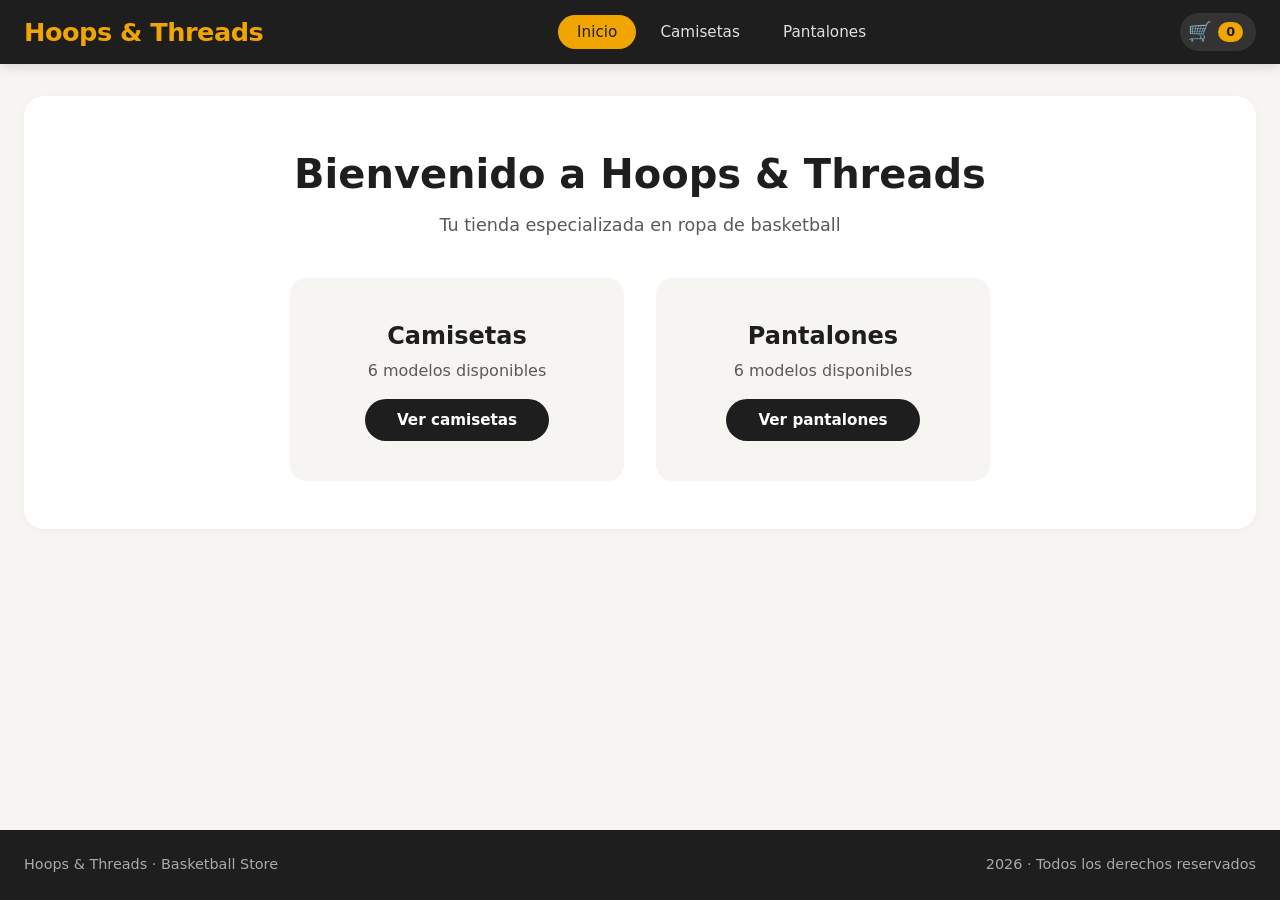
==== index.html @ cb8c3f82 "initial commit" ====
<!DOCTYPE html>
<html lang="es">
<head>
  <meta charset="UTF-8">
  <meta name="viewport" content="width=device-width, initial-scale=1.0">
  <title>Hoops & Threads · Tienda Basketball</title>
  <link rel="stylesheet" href="css/styles.css">
</head>
<body>

  <!-- Barra de navegación superior -->
  <nav class="navbar">
    <div class="nav-container">
      <div class="nav-logo">
        <a href="index.html">Hoops & Threads</a>
      </div>
      <ul class="nav-menu">
        <li><a href="index.html" class="nav-link active">Inicio</a></li>
        <li><a href="camisetas.html" class="nav-link">Camisetas</a></li>
        <li><a href="pantalones.html" class="nav-link">Pantalones</a></li>
      </ul>
      <div class="nav-cart">
        <span class="cart-icon">🛒</span>
        <span class="cart-count">0</span>
      </div>
    </div>
  </nav>

  <!-- Contenido principal -->
  <main class="main-content">
    <div class="container">
      <section class="welcome-section">
        <h1>Bienvenido a Hoops & Threads</h1>
        <p>Tu tienda especializada en ropa de basketball</p>
        <div class="category-preview">
          <div class="preview-card">
            <h3>Camisetas</h3>
            <p>6 modelos disponibles</p>
            <a href="camisetas.html" class="preview-btn">Ver camisetas</a>
          </div>
          <div class="preview-card">
            <h3>Pantalones</h3>
            <p>6 modelos disponibles</p>
            <a href="pantalones.html" class="preview-btn">Ver pantalones</a>
          </div>
        </div>
      </section>
    </div>
  </main>

  <!-- Footer -->
  <footer class="store-footer">
    <div class="container">
      <span>Hoops & Threads · Basketball Store</span>
      <span>2026 · Todos los derechos reservados</span>
    </div>
  </footer>

</body>
</html>
---- css/styles.css ----
/* ========== styles.css ========== */
* {
  margin: 0;
  padding: 0;
  box-sizing: border-box;
}

body {
  font-family: system-ui, -apple-system, 'Segoe UI', Roboto, sans-serif;
  background: #f7f5f2;
  color: #1e1e1e;
  line-height: 1.5;
  min-height: 100vh;
  display: flex;
  flex-direction: column;
}

/* ========== BARRA DE NAVEGACIÓN ========== */
.navbar {
  background: #1e1e1e;
  padding: 0.8rem 0;
  position: sticky;
  top: 0;
  z-index: 1000;
  box-shadow: 0 2px 12px rgba(0,0,0,0.15);
}

.nav-container {
  max-width: 1400px;
  margin: 0 auto;
  padding: 0 1.5rem;
  display: flex;
  justify-content: space-between;
  align-items: center;
  flex-wrap: wrap;
  gap: 0.8rem;
}

.nav-logo a {
  color: #f0a500;
  font-size: 1.6rem;
  font-weight: 800;
  text-decoration: none;
  letter-spacing: -0.5px;
}

.nav-menu {
  display: flex;
  list-style: none;
  gap: 0.3rem;
  flex-wrap: wrap;
}

.nav-menu li a {
  color: #e0e0e0;
  text-decoration: none;
  padding: 0.5rem 1.2rem;
  border-radius: 40px;
  font-weight: 500;
  font-size: 0.95rem;
  transition: all 0.2s;
}

.nav-menu li a:hover {
  background: #333;
  color: white;
}

.nav-menu li a.active {
  background: #f0a500;
  color: #1e1e1e;
}

.nav-cart {
  display: flex;
  align-items: center;
  gap: 0.4rem;
  background: #333;
  padding: 0.3rem 0.8rem 0.3rem 0.5rem;
  border-radius: 40px;
  color: white;
  font-weight: 500;
  font-size: 0.9rem;
}

.cart-icon {
  font-size: 1.2rem;
}

.cart-count {
  background: #f0a500;
  color: #1e1e1e;
  padding: 0.05rem 0.5rem;
  border-radius: 40px;
  font-weight: 700;
  font-size: 0.8rem;
  min-width: 20px;
  text-align: center;
}

/* ========== CONTENIDO PRINCIPAL ========== */
.main-content {
  flex: 1;
  padding: 2rem 1.5rem;
}

.container {
  max-width: 1400px;
  margin: 0 auto;
}

/* ========== SECCIÓN DE BIENVENIDA (index) ========== */
.welcome-section {
  background: white;
  padding: 3rem 2rem;
  border-radius: 20px;
  text-align: center;
  box-shadow: 0 2px 8px rgba(0,0,0,0.04);
}

.welcome-section h1 {
  font-size: 2.5rem;
  color: #1e1e1e;
  margin-bottom: 0.5rem;
}

.welcome-section > p {
  color: #5a5a5a;
  font-size: 1.1rem;
  margin-bottom: 2.5rem;
}

.category-preview {
  display: grid;
  grid-template-columns: repeat(auto-fit, minmax(250px, 1fr));
  gap: 2rem;
  margin-top: 1rem;
  max-width: 700px;
  margin-left: auto;
  margin-right: auto;
}

.preview-card {
  background: #f7f5f2;
  padding: 2.5rem 1.5rem;
  border-radius: 16px;
  transition: transform 0.2s;
}

.preview-card:hover {
  transform: translateY(-4px);
}

.preview-card h3 {
  font-size: 1.5rem;
  margin-bottom: 0.3rem;
}

.preview-card p {
  color: #5a5a5a;
  margin-bottom: 1rem;
}

.preview-btn {
  display: inline-block;
  background: #1e1e1e;
  color: white;
  text-decoration: none;
  padding: 0.6rem 2rem;
  border-radius: 40px;
  font-weight: 600;
  font-size: 0.95rem;
  transition: background 0.2s;
}

.preview-btn:hover {
  background: #f0a500;
  color: #1e1e1e;
}

/* ========== ENCABEZADO DE SECCIÓN ========== */
.section-header {
  display: flex;
  justify-content: space-between;
  align-items: center;
  margin-bottom: 2rem;
  padding-bottom: 0.5rem;
  border-bottom: 3px solid #f0a500;
}

.section-header h2 {
  font-size: 2.2rem;
  font-weight: 700;
}

.section-header .product-count {
  background: #f0a500;
  color: #1e1e1e;
  padding: 0.2rem 1.2rem;
  border-radius: 40px;
  font-weight: 600;
  font-size: 1rem;
}

/* ========== CUADRÍCULA DE PRODUCTOS ========== */
.product-grid {
  display: grid;
  grid-template-columns: repeat(auto-fill, minmax(280px, 1fr));
  gap: 2.5rem;
  margin-bottom: 2rem;
}

/* ========== TARJETA DE PRODUCTO ========== */
.product-card {
  background: white;
  border-radius: 24px;
  padding: 1.5rem 1.2rem 1.5rem;
  box-shadow: 0 6px 18px rgba(0, 0, 0, 0.04);
  transition: transform 0.15s ease, box-shadow 0.15s ease;
  display: flex;
  flex-direction: column;
  align-items: center;
  text-align: center;
  border: 1px solid #ebebeb;
}

.product-card:hover {
  transform: translateY(-6px);
  box-shadow: 0 16px 32px rgba(0, 0, 0, 0.08);
  border-color: #f0a500;
}

/* ========== IMAGEN DEL PRODUCTO ========== */
.product-image {
  width: 100%;
  aspect-ratio: 1 / 1;
  background: #f0eee9;
  border-radius: 20px;
  display: flex;
  align-items: center;
  justify-content: center;
  margin-bottom: 1rem;
  overflow: hidden;
  position: relative;
  min-height: 250px;
}

.product-image img {
  width: 100%;
  height: 100%;
  object-fit: cover;
  display: block;
  transition: transform 0.3s ease;
}

.product-card:hover .product-image img {
  transform: scale(1.03);
}

.product-image .placeholder {
  color: #9a9a9a;
  font-size: 0.9rem;
  text-align: center;
  padding: 1rem;
}

.product-name {
  font-weight: 700;
  font-size: 1.2rem;
  margin: 0.2rem 0 0.1rem;
}

.product-price {
  font-weight: 600;
  color: #1e1e1e;
  background: #f0eee9;
  padding: 0.2rem 1rem;
  border-radius: 40px;
  font-size: 1rem;
  margin: 0.3rem 0 0.2rem;
}

.product-tag {
  font-size: 0.75rem;
  text-transform: uppercase;
  letter-spacing: 0.5px;
  background: #1e1e1e;
  color: white;
  padding: 0.2rem 0.9rem;
  border-radius: 30px;
  margin-top: 0.2rem;
}

.btn-add {
  margin-top: 0.8rem;
  background: #1e1e1e;
  border: none;
  color: white;
  font-weight: 600;
  padding: 0.6rem 1.8rem;
  border-radius: 40px;
  cursor: pointer;
  transition: background 0.15s;
  font-size: 0.9rem;
  letter-spacing: 0.3px;
  width: 100%;
  max-width: 180px;
}

.btn-add:hover {
  background: #f0a500;
  color: #1e1e1e;
}

.btn-add:active {
  transform: scale(0.96);
}

/* ========== FOOTER ========== */
.store-footer {
  background: #1e1e1e;
  color: #aaa;
  padding: 1.5rem 0;
  margin-top: auto;
}

.store-footer .container {
  display: flex;
  justify-content: space-between;
  flex-wrap: wrap;
  gap: 0.5rem;
  padding: 0 1.5rem;
  font-size: 0.9rem;
}

/* ========== RESPONSIVE ========== */
@media (max-width: 1024px) {
  .product-grid {
    grid-template-columns: repeat(auto-fill, minmax(240px, 1fr));
    gap: 2rem;
  }
}

@media (max-width: 768px) {
  .nav-container {
    flex-direction: column;
    align-items: stretch;
    gap: 0.5rem;
  }
  
  .nav-menu {
    justify-content: center;
  }
  
  .nav-menu li a {
    padding: 0.4rem 0.8rem;
    font-size: 0.85rem;
  }
  
  .nav-cart {
    align-self: center;
  }
  
  .welcome-section h1 {
    font-size: 2rem;
  }
  
  .category-preview {
    grid-template-columns: 1fr;
    max-width: 350px;
    margin: 0 auto;
  }
  
  .product-grid {
    grid-template-columns: repeat(auto-fill, minmax(200px, 1fr));
    gap: 1.5rem;
  }
  
  .section-header {
    flex-direction: column;
    align-items: flex-start;
    gap: 0.3rem;
  }
  
  .section-header h2 {
    font-size: 1.8rem;
  }
  
  .product-image {
    min-height: 200px;
  }
  
  .store-footer .container {
    flex-direction: column;
    align-items: center;
    text-align: center;
  }
}

@media (max-width: 480px) {
  .nav-menu {
    flex-wrap: wrap;
    gap: 0.2rem;
  }
  
  .nav-menu li a {
    font-size: 0.8rem;
    padding: 0.3rem 0.6rem;
  }
  
  .nav-logo a {
    font-size: 1.2rem;
  }
  
  .product-grid {
    grid-template-columns: 1fr 1fr;
    gap: 1rem;
  }
  
  .product-card {
    padding: 1rem 0.8rem 1rem;
  }
  
  .product-image {
    min-height: 150px;
  }
  
  .product-name {
    font-size: 1rem;
  }
  
  .btn-add {
    font-size: 0.8rem;
    padding: 0.4rem 1rem;
    max-width: 140px;
  }
}
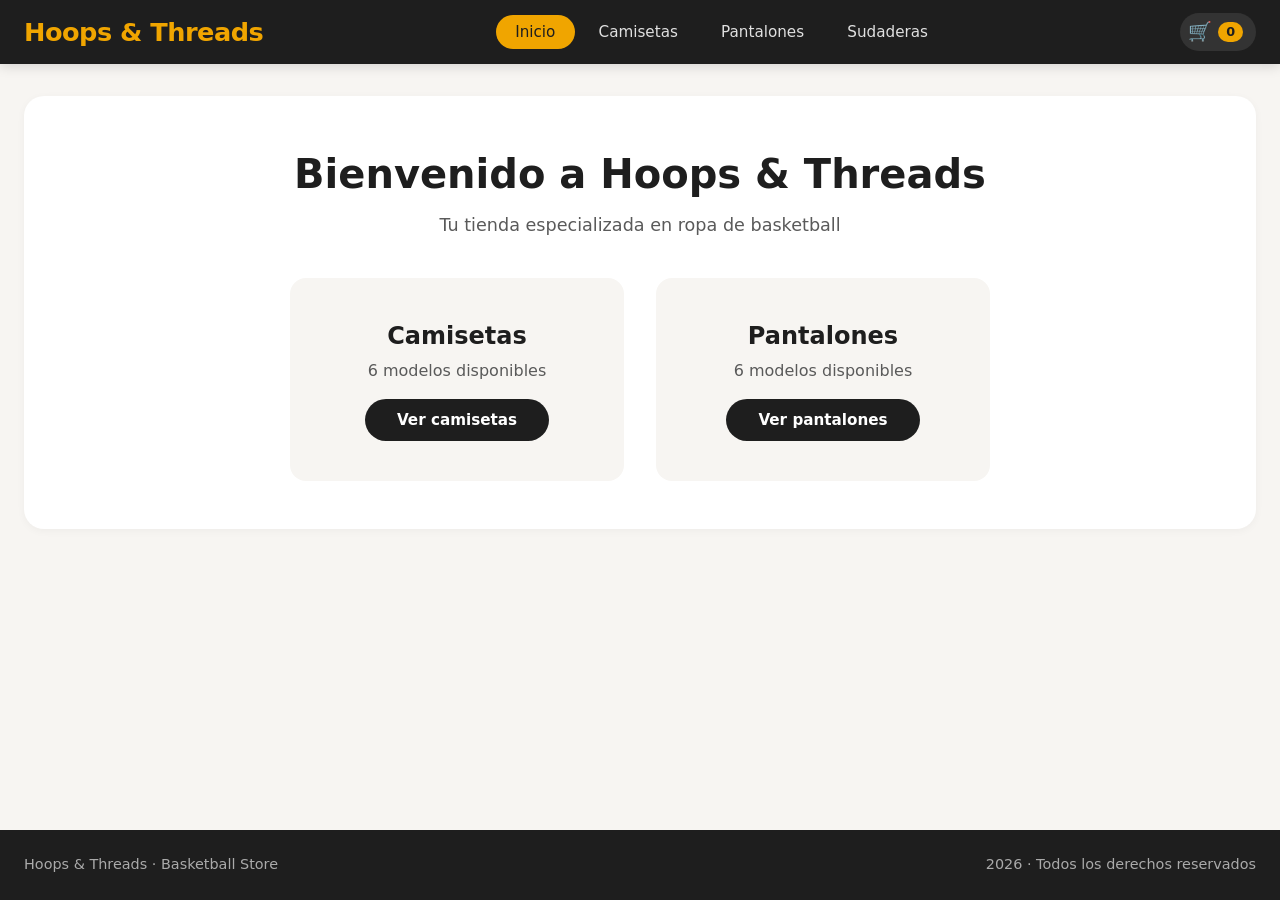
==== commit 9445edf8: "Add Sudaderas link to navigation menu" ====
--- a/index.html
+++ b/index.html
@@ -18,6 +18,7 @@
         <li><a href="index.html" class="nav-link active">Inicio</a></li>
         <li><a href="camisetas.html" class="nav-link">Camisetas</a></li>
         <li><a href="pantalones.html" class="nav-link">Pantalones</a></li>
+        <li><a href="sudaderas.html" class="nav-link">Sudaderas</a></li>
       </ul>
       <div class="nav-cart">
         <span class="cart-icon">🛒</span>
@@ -57,4 +58,4 @@
   </footer>
 
 </body>
-</html>+</html>
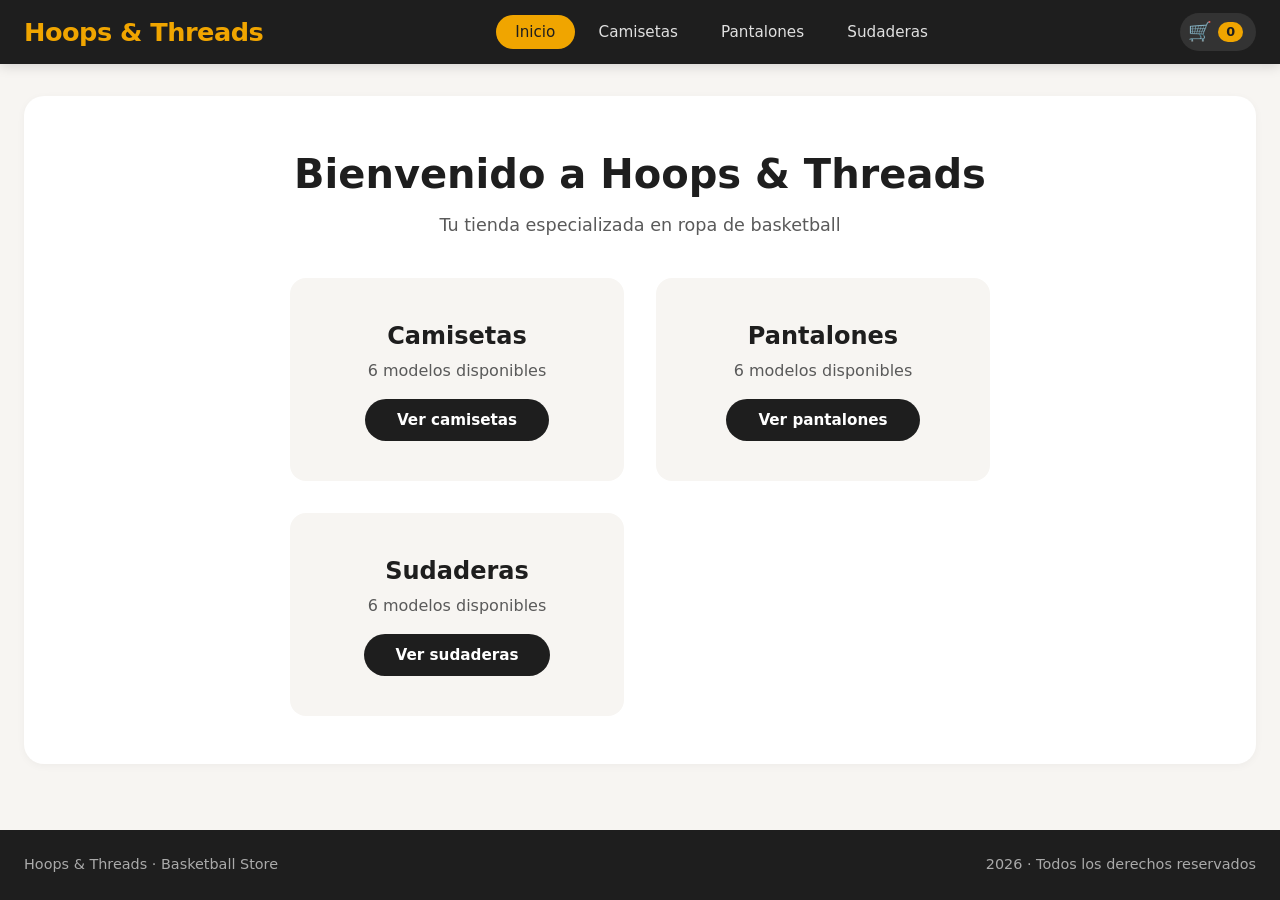
==== commit 740f1b2c: "Add preview card for Sudaderas section" ====
--- a/index.html
+++ b/index.html
@@ -44,6 +44,11 @@
             <p>6 modelos disponibles</p>
             <a href="pantalones.html" class="preview-btn">Ver pantalones</a>
           </div>
+          <div class="preview-card">
+            <h3>Sudaderas</h3>
+            <p>6 modelos disponibles</p>
+            <a href="sudaderas.html" class="preview-btn">Ver sudaderas</a>
+          </div>
         </div>
       </section>
     </div>
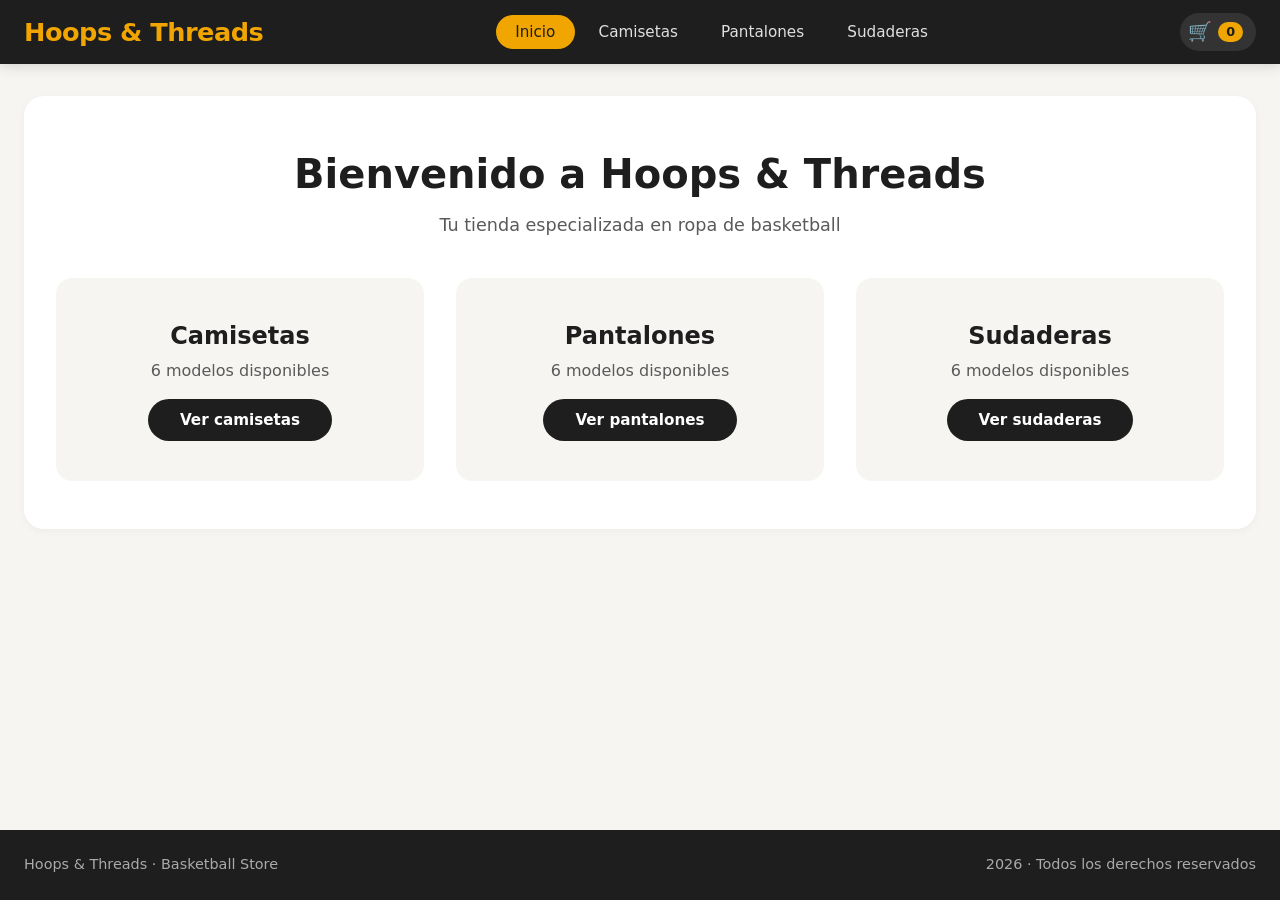
==== commit e6f38c17: "update files" ====
--- a/index.html
+++ b/index.html
@@ -63,4 +63,4 @@
   </footer>
 
 </body>
-</html>
+</html>
--- a/css/styles.css
+++ b/css/styles.css
@@ -135,9 +135,6 @@
   grid-template-columns: repeat(auto-fit, minmax(250px, 1fr));
   gap: 2rem;
   margin-top: 1rem;
-  max-width: 700px;
-  margin-left: auto;
-  margin-right: auto;
 }
 
 .preview-card {
@@ -202,7 +199,7 @@
   font-size: 1rem;
 }
 
-/* ========== CUADRÍCULA DE PRODUCTOS ========== */
+/* ========== CUADRÍCULA DE PRODUCTOS - MÁS GRANDE ========== */
 .product-grid {
   display: grid;
   grid-template-columns: repeat(auto-fill, minmax(280px, 1fr));
@@ -210,7 +207,7 @@
   margin-bottom: 2rem;
 }
 
-/* ========== TARJETA DE PRODUCTO ========== */
+/* ========== TARJETA DE PRODUCTO - MÁS GRANDE ========== */
 .product-card {
   background: white;
   border-radius: 24px;
@@ -230,7 +227,7 @@
   border-color: #f0a500;
 }
 
-/* ========== IMAGEN DEL PRODUCTO ========== */
+/* ========== IMAGEN DEL PRODUCTO - MÁS GRANDE ========== */
 .product-image {
   width: 100%;
   aspect-ratio: 1 / 1;
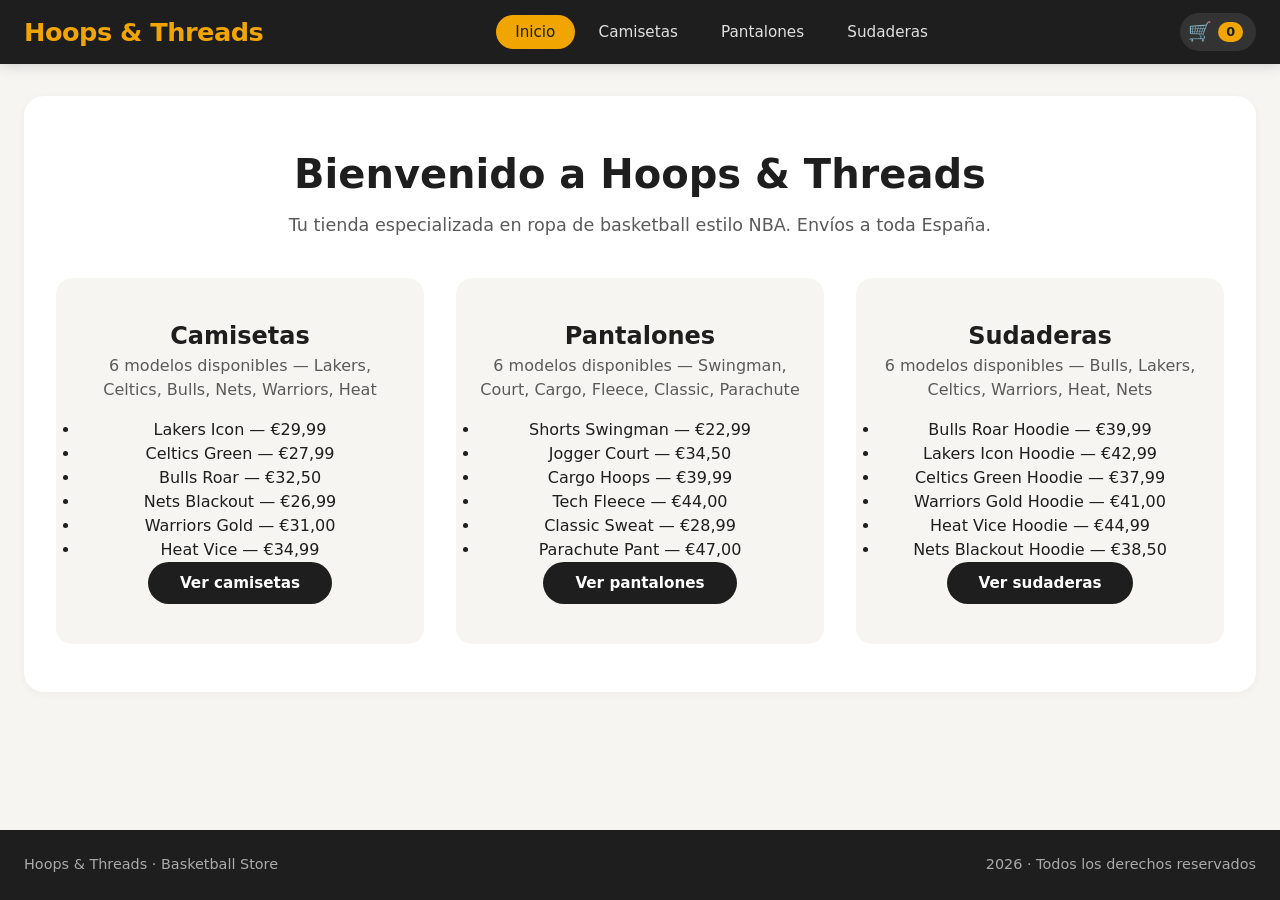
==== commit a26d909a: "upload files" ====
--- a/index.html
+++ b/index.html
@@ -3,16 +3,43 @@
 <head>
   <meta charset="UTF-8">
   <meta name="viewport" content="width=device-width, initial-scale=1.0">
-  <title>Hoops & Threads · Tienda Basketball</title>
+  <title>Hoops &amp; Threads · Tienda Basketball Online España</title>
+
+  <!-- SEO -->
+  <meta name="description" content="Hoops &amp; Threads — Tienda online de ropa de basketball. Camisetas NBA, pantalones y sudaderas. Envíos a toda España.">
+  <meta name="keywords" content="ropa basketball, camisetas NBA, tienda basketball online, pantalones basketball, sudaderas basketball">
+  <meta name="robots" content="index, follow">
+  <link rel="canonical" href="https://libardorestrepo.com/" />
+
+  <!-- Open Graph -->
+  <meta property="og:title" content="Hoops &amp; Threads · Tienda Basketball" />
+  <meta property="og:description" content="Camisetas, pantalones y sudaderas de basketball estilo NBA. Envíos a toda España." />
+  <meta property="og:url" content="https://libardorestrepo.com/" />
+  <meta property="og:type" content="website" />
+
+  <!-- Schema.org -->
+  <script type="application/ld+json">
+  {
+    "@context": "https://schema.org",
+    "@type": "Store",
+    "name": "Hoops & Threads",
+    "description": "Tienda online de ropa de basketball: camisetas, pantalones y sudaderas estilo NBA.",
+    "url": "https://libardorestrepo.com",
+    "areaServed": "España"
+  }
+  </script>
+
+  <!-- Google Search Console -->
+  <meta name="google-site-verification" content="RqW7coZ3zOkoYKxNRT2AEsi3xXZGfS0hncRN68CKjdA" />
+
   <link rel="stylesheet" href="css/styles.css">
 </head>
 <body>
 
-  <!-- Barra de navegación superior -->
   <nav class="navbar">
     <div class="nav-container">
       <div class="nav-logo">
-        <a href="index.html">Hoops & Threads</a>
+        <a href="index.html">Hoops &amp; Threads</a>
       </div>
       <ul class="nav-menu">
         <li><a href="index.html" class="nav-link active">Inicio</a></li>
@@ -27,40 +54,68 @@
     </div>
   </nav>
 
-  <!-- Contenido principal -->
   <main class="main-content">
     <div class="container">
       <section class="welcome-section">
-        <h1>Bienvenido a Hoops & Threads</h1>
-        <p>Tu tienda especializada en ropa de basketball</p>
+        <h1>Bienvenido a Hoops &amp; Threads</h1>
+        <p>Tu tienda especializada en ropa de basketball estilo NBA. Envíos a toda España.</p>
+
         <div class="category-preview">
+
           <div class="preview-card">
-            <h3>Camisetas</h3>
-            <p>6 modelos disponibles</p>
+            <h2>Camisetas</h2>
+            <p>6 modelos disponibles — Lakers, Celtics, Bulls, Nets, Warriors, Heat</p>
+            <ul class="preview-list">
+              <li>Lakers Icon — €29,99</li>
+              <li>Celtics Green — €27,99</li>
+              <li>Bulls Roar — €32,50</li>
+              <li>Nets Blackout — €26,99</li>
+              <li>Warriors Gold — €31,00</li>
+              <li>Heat Vice — €34,99</li>
+            </ul>
             <a href="camisetas.html" class="preview-btn">Ver camisetas</a>
           </div>
+
           <div class="preview-card">
-            <h3>Pantalones</h3>
-            <p>6 modelos disponibles</p>
+            <h2>Pantalones</h2>
+            <p>6 modelos disponibles — Swingman, Court, Cargo, Fleece, Classic, Parachute</p>
+            <ul class="preview-list">
+              <li>Shorts Swingman — €22,99</li>
+              <li>Jogger Court — €34,50</li>
+              <li>Cargo Hoops — €39,99</li>
+              <li>Tech Fleece — €44,00</li>
+              <li>Classic Sweat — €28,99</li>
+              <li>Parachute Pant — €47,00</li>
+            </ul>
             <a href="pantalones.html" class="preview-btn">Ver pantalones</a>
           </div>
+
           <div class="preview-card">
-            <h3>Sudaderas</h3>
-            <p>6 modelos disponibles</p>
+            <h2>Sudaderas</h2>
+            <p>6 modelos disponibles — Bulls, Lakers, Celtics, Warriors, Heat, Nets</p>
+            <ul class="preview-list">
+              <li>Bulls Roar Hoodie — €39,99</li>
+              <li>Lakers Icon Hoodie — €42,99</li>
+              <li>Celtics Green Hoodie — €37,99</li>
+              <li>Warriors Gold Hoodie — €41,00</li>
+              <li>Heat Vice Hoodie — €44,99</li>
+              <li>Nets Blackout Hoodie — €38,50</li>
+            </ul>
             <a href="sudaderas.html" class="preview-btn">Ver sudaderas</a>
           </div>
+
         </div>
       </section>
     </div>
   </main>
 
-  <!-- Footer -->
   <footer class="store-footer">
     <div class="container">
-      <span>Hoops & Threads · Basketball Store</span>
+      <span>Hoops &amp; Threads · Basketball Store</span>
       <span>2026 · Todos los derechos reservados</span>
     </div>
   </footer>
 
+  <script src="js/script.js"></script>
 </body>
 </html>
--- a/css/styles.css
+++ b/css/styles.css
@@ -185,7 +185,7 @@
   border-bottom: 3px solid #f0a500;
 }
 
-.section-header h2 {
+.section-header h1 {
   font-size: 2.2rem;
   font-weight: 700;
 }
@@ -199,7 +199,7 @@
   font-size: 1rem;
 }
 
-/* ========== CUADRÍCULA DE PRODUCTOS - MÁS GRANDE ========== */
+/* ========== CUADRÍCULA DE PRODUCTOS ========== */
 .product-grid {
   display: grid;
   grid-template-columns: repeat(auto-fill, minmax(280px, 1fr));
@@ -207,7 +207,7 @@
   margin-bottom: 2rem;
 }
 
-/* ========== TARJETA DE PRODUCTO - MÁS GRANDE ========== */
+/* ========== TARJETA DE PRODUCTO ========== */
 .product-card {
   background: white;
   border-radius: 24px;
@@ -227,58 +227,78 @@
   border-color: #f0a500;
 }
 
-/* ========== IMAGEN DEL PRODUCTO - MÁS GRANDE ========== */
-.product-image {
+/* ========== IMAGEN DEL PRODUCTO - CORREGIDO ========== */
+.product-card img {
   width: 100%;
-  aspect-ratio: 1 / 1;
+  height: 280px;
+  object-fit: cover;
+  border-radius: 16px;
   background: #f0eee9;
-  border-radius: 20px;
+  display: block;
+  transition: transform 0.3s ease;
+}
+
+.product-card:hover img {
+  transform: scale(1.03);
+}
+
+/* Placeholder para imágenes rotas */
+.product-card .placeholder-img {
+  width: 100%;
+  height: 280px;
   display: flex;
   align-items: center;
   justify-content: center;
-  margin-bottom: 1rem;
-  overflow: hidden;
-  position: relative;
-  min-height: 250px;
-}
-
-.product-image img {
-  width: 100%;
-  height: 100%;
-  object-fit: cover;
-  display: block;
-  transition: transform 0.3s ease;
-}
-
-.product-card:hover .product-image img {
-  transform: scale(1.03);
-}
-
-.product-image .placeholder {
-  color: #9a9a9a;
-  font-size: 0.9rem;
+  background: #f0eee9;
+  color: #999;
+  font-size: 1rem;
+  border-radius: 16px;
   text-align: center;
   padding: 1rem;
+  font-weight: 500;
+}
+
+/* ========== INFORMACIÓN DEL PRODUCTO ========== */
+.product-badge {
+  display: inline-block;
+  background: #f0a500;
+  color: #1e1e1e;
+  padding: 0.2rem 1rem;
+  border-radius: 30px;
+  font-size: 0.75rem;
+  font-weight: 700;
+  text-transform: uppercase;
+  letter-spacing: 0.5px;
+  margin-top: 0.8rem;
 }
 
 .product-name {
   font-weight: 700;
   font-size: 1.2rem;
-  margin: 0.2rem 0 0.1rem;
+  margin: 0.5rem 0 0.2rem;
+}
+
+.product-description {
+  font-size: 0.9rem;
+  color: #666;
+  line-height: 1.4;
+  margin: 0.2rem 0 0.5rem;
+  flex: 1;
 }
 
 .product-price {
-  font-weight: 600;
-  color: #1e1e1e;
-  background: #f0eee9;
-  padding: 0.2rem 1rem;
-  border-radius: 40px;
-  font-size: 1rem;
-  margin: 0.3rem 0 0.2rem;
+  font-weight: 700;
+  color: #1e1e1e;
+  font-size: 1.3rem;
+  margin: 0.3rem 0 0.5rem;
+  background: #f7f5f2;
+  padding: 0.2rem 1.2rem;
+  border-radius: 40px;
+  display: inline-block;
 }
 
 .product-tag {
-  font-size: 0.75rem;
+  font-size: 0.7rem;
   text-transform: uppercase;
   letter-spacing: 0.5px;
   background: #1e1e1e;
@@ -286,31 +306,39 @@
   padding: 0.2rem 0.9rem;
   border-radius: 30px;
   margin-top: 0.2rem;
-}
-
-.btn-add {
+  display: inline-block;
+}
+
+/* ========== BOTONES ========== */
+.btn-cart, .btn-add {
   margin-top: 0.8rem;
   background: #1e1e1e;
   border: none;
   color: white;
   font-weight: 600;
-  padding: 0.6rem 1.8rem;
+  padding: 0.7rem 1.8rem;
   border-radius: 40px;
   cursor: pointer;
-  transition: background 0.15s;
+  transition: all 0.2s ease;
   font-size: 0.9rem;
   letter-spacing: 0.3px;
   width: 100%;
-  max-width: 180px;
-}
-
-.btn-add:hover {
-  background: #f0a500;
-  color: #1e1e1e;
-}
-
-.btn-add:active {
+  max-width: 200px;
+}
+
+.btn-cart:hover, .btn-add:hover {
+  background: #f0a500;
+  color: #1e1e1e;
+  transform: scale(1.02);
+}
+
+.btn-cart:active, .btn-add:active {
   transform: scale(0.96);
+}
+
+.btn-cart.added, .btn-add.added {
+  background: #2b7a4b;
+  color: white;
 }
 
 /* ========== FOOTER ========== */
@@ -336,6 +364,10 @@
     grid-template-columns: repeat(auto-fill, minmax(240px, 1fr));
     gap: 2rem;
   }
+  
+  .product-card img {
+    height: 240px;
+  }
 }
 
 @media (max-width: 768px) {
@@ -379,12 +411,12 @@
     gap: 0.3rem;
   }
   
-  .section-header h2 {
+  .section-header h1 {
     font-size: 1.8rem;
   }
   
-  .product-image {
-    min-height: 200px;
+  .product-card img {
+    height: 200px;
   }
   
   .store-footer .container {
@@ -392,6 +424,12 @@
     align-items: center;
     text-align: center;
   }
+  
+  .btn-cart, .btn-add {
+    max-width: 160px;
+    padding: 0.6rem 1.2rem;
+    font-size: 0.85rem;
+  }
 }
 
 @media (max-width: 480px) {
@@ -418,17 +456,33 @@
     padding: 1rem 0.8rem 1rem;
   }
   
-  .product-image {
-    min-height: 150px;
+  .product-card img {
+    height: 150px;
+    border-radius: 12px;
   }
   
   .product-name {
     font-size: 1rem;
   }
   
-  .btn-add {
+  .product-price {
+    font-size: 1.1rem;
+  }
+  
+  .product-description {
     font-size: 0.8rem;
-    padding: 0.4rem 1rem;
-    max-width: 140px;
+    display: none;
+  }
+  
+  .btn-cart, .btn-add {
+    font-size: 0.75rem;
+    padding: 0.5rem 0.8rem;
+    max-width: 120px;
+  }
+  
+  .product-badge {
+    font-size: 0.65rem;
+    padding: 0.1rem 0.7rem;
+    margin-top: 0.5rem;
   }
 }
